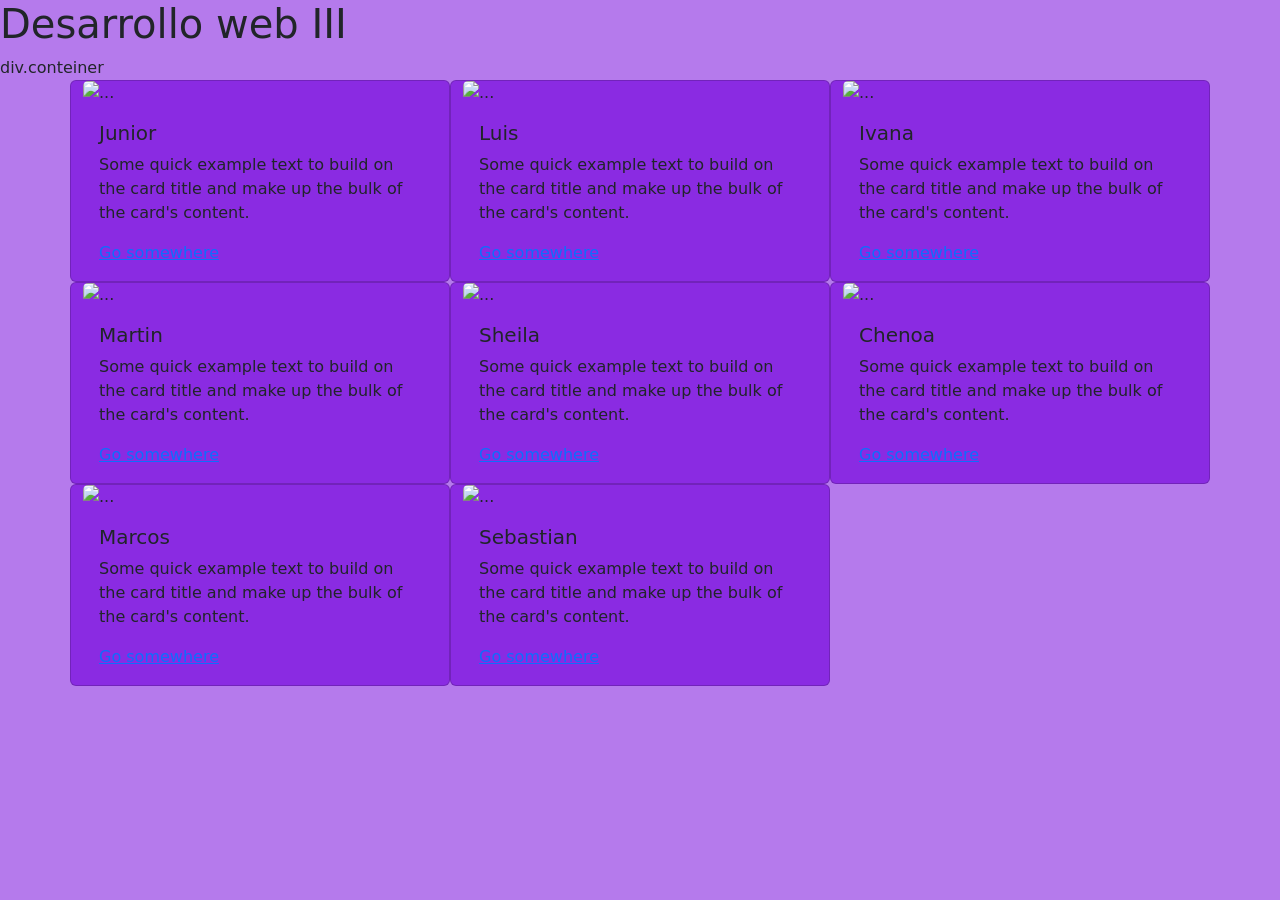
==== index.html @ 62d2fe55 "clase de repaso" ====
<!DOCTYPE html>
<html lang="en">
<head>
    <meta charset="UTF-8">
    <meta http-equiv="X-UA-Compatible" content="IE=edge">
    <meta name="viewport" content="width=device-width, initial-scale=1.0">
    <title>Desarrollo web III</title>
    <link href="https://cdn.jsdelivr.net/npm/bootstrap@5.1.1/dist/css/bootstrap.min.css" rel="stylesheet" integrity="sha384-F3w7mX95PdgyTmZZMECAngseQB83DfGTowi0iMjiWaeVhAn4FJkqJByhZMI3AhiU" crossorigin="anonymous">
    <link rel="stylesheet" href="./css/estilos.css">
</head>
<body>
    <h1>Desarrollo web III</h1>
    div.conteiner
   
    <div class="container">
        <div id="root" class="row">
        </div>
    </div>
      <script src="./js/app.js"></script>
</body>
</html>
---- css/estilos.css ----
.boton{
    background-color: blue;
    color: white;
}
.card{
    background-color: blueviolet;
}
body{
    background-color: rgba(137, 43, 226, 0.623);
}
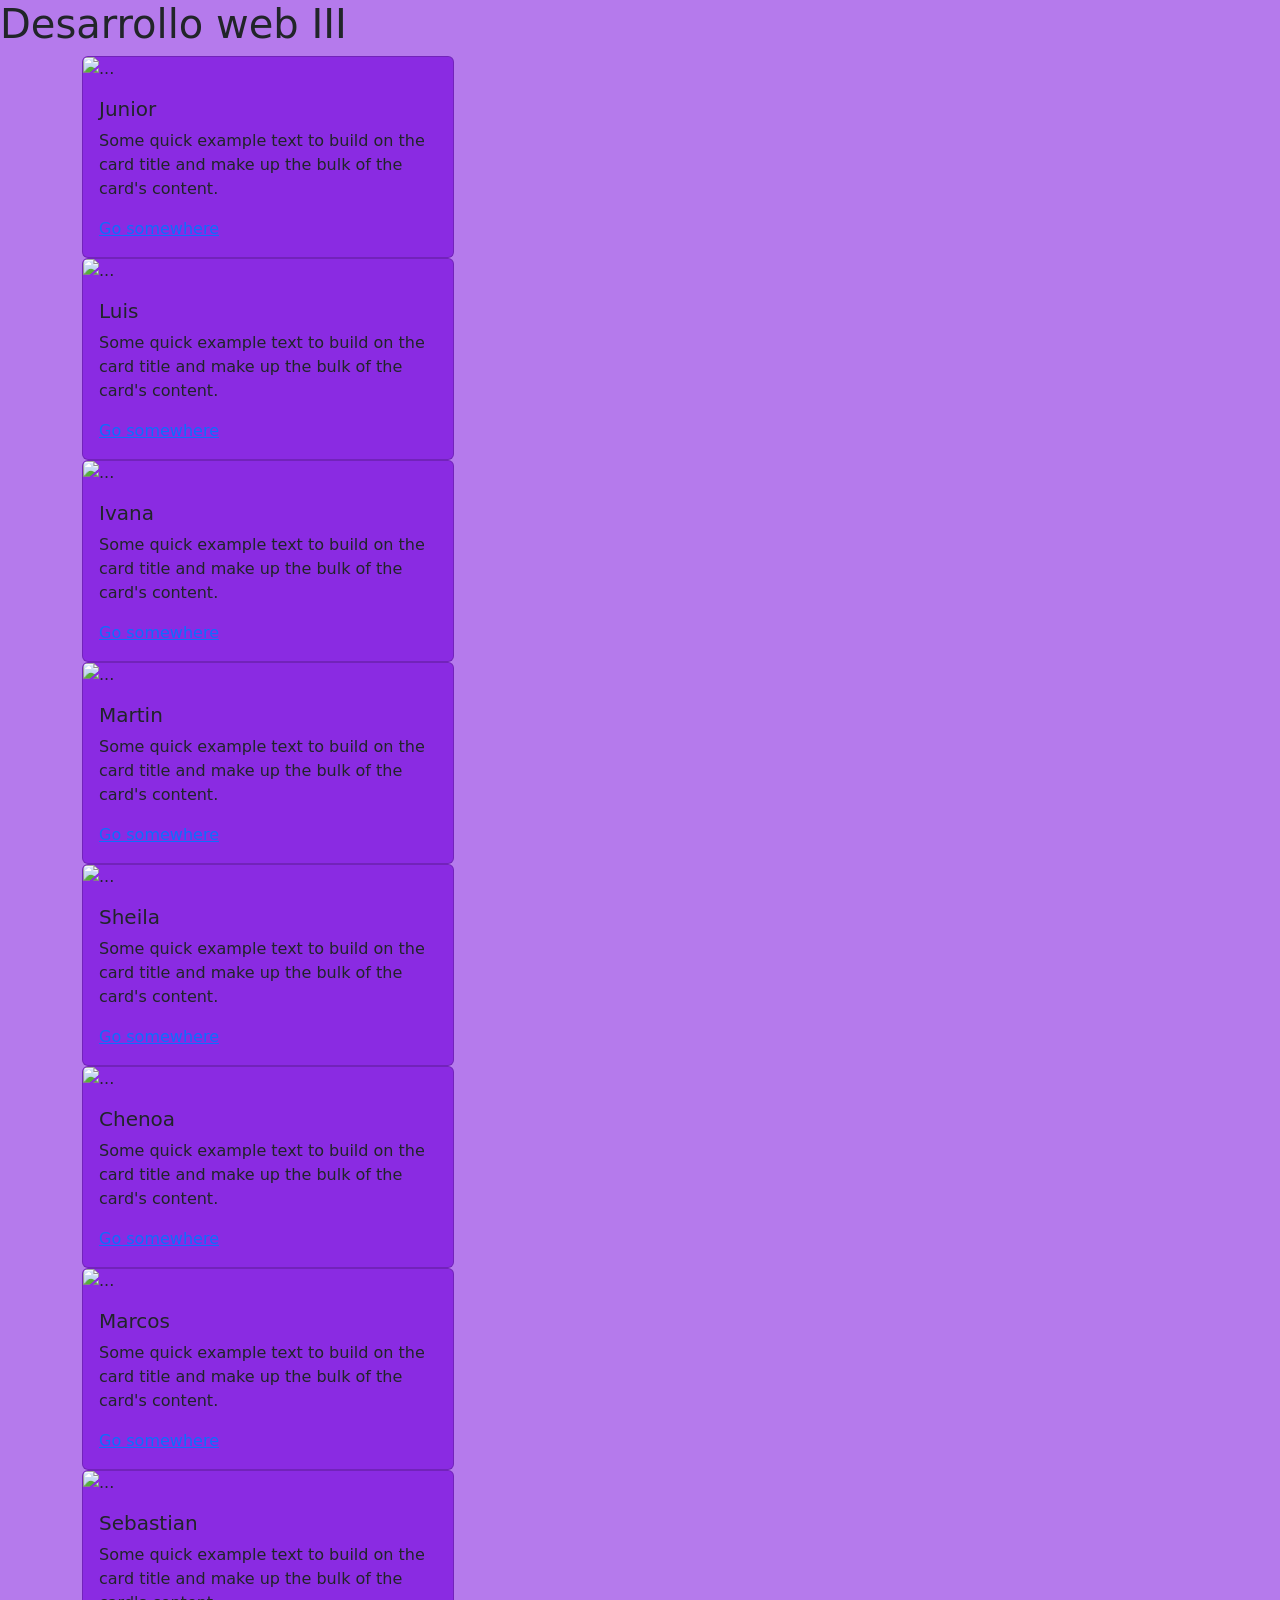
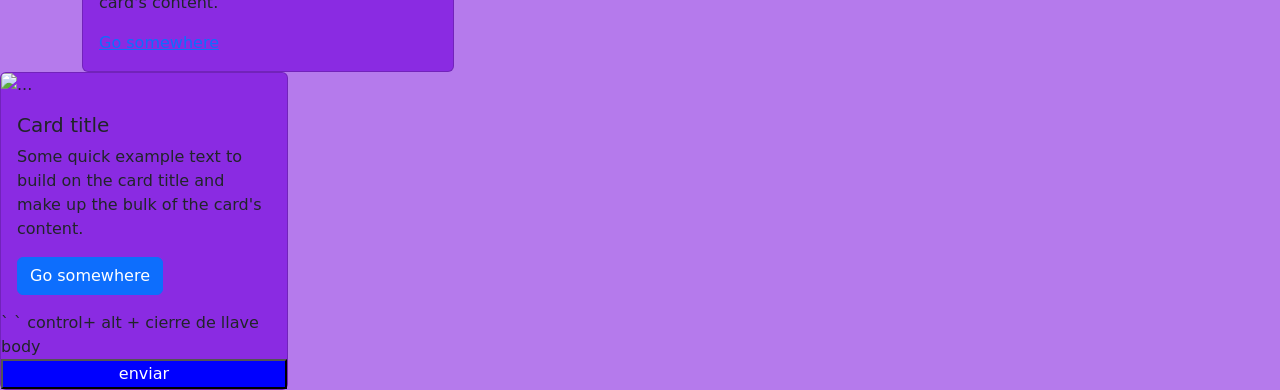
==== commit c182ca0d: "instalacion de react por cdn, render, variables, objeto,funcion" ====
--- a/index.html
+++ b/index.html
@@ -10,12 +10,24 @@
 </head>
 <body>
     <h1>Desarrollo web III</h1>
-    div.conteiner
+    
    
     <div class="container">
-        <div id="root" class="row">
-        </div>
+      <div id="root" >
+      </div>
     </div>
-      <script src="./js/app.js"></script>
+      <script src="/js/app.js"></script>
 </body>
 </html>
+
+<div class="card" style="width: 18rem;">
+    <img src="https://rockcontent.com/es/wp-content/uploads/sites/3/2019/02/como-descargar-im%C3%A1genes-videos-o-stories-desde-instagram.png" class="card-img-top" alt="...">
+    <div class="card-body">
+      <h5 class="card-title">Card title</h5>
+      <p class="card-text">Some quick example text to build on the card title and make up the bulk of the card's content.</p>
+      <a href="#" class="btn btn-primary">Go somewhere</a>
+    </div>
+
+`
+` control+ alt + cierre de llave
+ body<input class="boton" type="submit" value="enviar"> 
